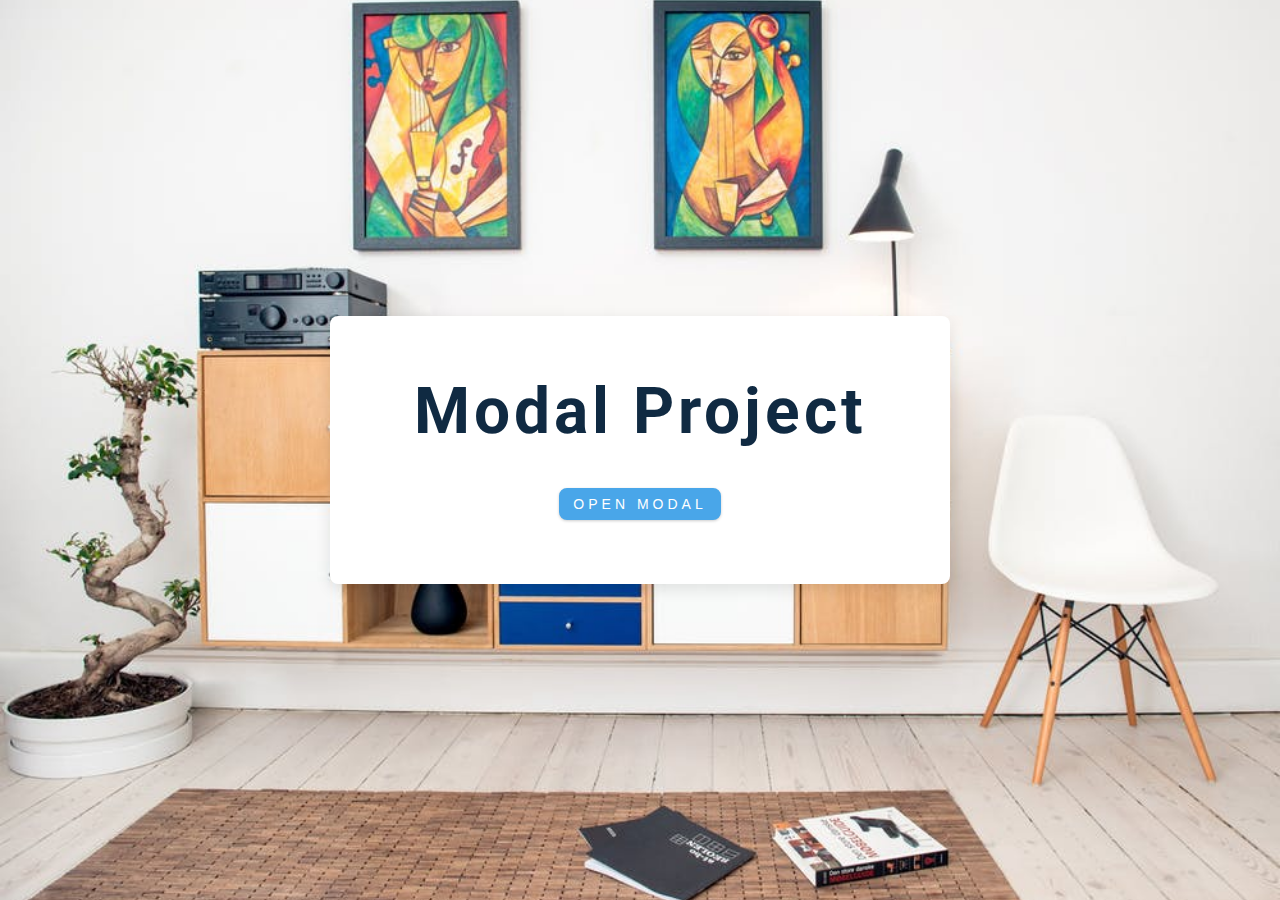
==== JavaScript Projects 2/Modal/index.html @ 2c339cbb "Add files via upload" ====
<!DOCTYPE html>
<html lang="en">
  <head>
    <meta charset="UTF-8" />
    <meta name="viewport" content="width=device-width, initial-scale=1.0" />
    <title>Modal</title>
    <!-- font-awesome -->
    <link
      rel="stylesheet"
      href="https://cdnjs.cloudflare.com/ajax/libs/font-awesome/5.14.0/css/all.min.css"
    />
    <!-- styles -->
    <link rel="stylesheet" href="styles.css" />
  </head>
  <body>
    <header class="hero">
      <div class="banner">
        <h1>modal project</h1>
        <button class="btn modal-btn">
          open modal
        </button>
      </div>
    </header>

    <div class="modal-overlay">
      <div class="modal-container">
        <h3>hello its me. (╯°□°)╯︵ ┻━┻</h3>
        <button class="close-btn">
          <i class="fas fa-times"></i>
        </button>
      </div>
    </div>
    <!-- javascript -->
    <script src="app.js"></script>
  </body>
</html>
---- JavaScript Projects 2/Modal/styles.css ----
/*
=============== 
Fonts
===============
*/
@import url("https://fonts.googleapis.com/css?family=Open+Sans|Roboto:400,700&display=swap");

/*
=============== 
Variables
===============
*/

:root {
  /* dark shades of primary color*/
  --clr-primary-1: hsl(205, 86%, 17%);
  --clr-primary-2: hsl(205, 77%, 27%);
  --clr-primary-3: hsl(205, 72%, 37%);
  --clr-primary-4: hsl(205, 63%, 48%);
  /* primary/main color */
  --clr-primary-5: #49a6e9;
  /* --clr-primary-5: rgb(73, 166, 233); */
  /* lighter shades of primary color */
  --clr-primary-6: hsl(205, 89%, 70%);
  --clr-primary-7: hsl(205, 90%, 76%);
  --clr-primary-8: hsl(205, 86%, 81%);
  --clr-primary-9: hsl(205, 90%, 88%);
  --clr-primary-10: hsl(205, 100%, 96%);
  /* darkest grey - used for headings */
  --clr-grey-1: hsl(209, 61%, 16%);
  --clr-grey-2: hsl(211, 39%, 23%);
  --clr-grey-3: hsl(209, 34%, 30%);
  --clr-grey-4: hsl(209, 28%, 39%);
  /* grey used for paragraphs */
  --clr-grey-5: hsl(210, 22%, 49%);
  --clr-grey-6: hsl(209, 23%, 60%);
  --clr-grey-7: hsl(211, 27%, 70%);
  --clr-grey-8: hsl(210, 31%, 80%);
  --clr-grey-9: hsl(212, 33%, 89%);
  --clr-grey-10: hsl(210, 36%, 96%);
  --clr-white: #fff;
  --clr-red-dark: hsl(360, 67%, 44%);
  --clr-red-light: hsl(360, 71%, 66%);
  --clr-green-dark: hsl(125, 67%, 44%);
  --clr-green-light: hsl(125, 71%, 66%);
  --clr-black: #222;
  --ff-primary: "Roboto", sans-serif;
  --ff-secondary: "Open Sans", sans-serif;
  --transition: all 0.3s linear;
  --spacing: 0.25rem;
  --radius: 0.5rem;
  --light-shadow: 0 5px 15px rgba(0, 0, 0, 0.1);
  --dark-shadow: 0 5px 15px rgba(0, 0, 0, 0.2);
  --max-width: 1170px;
  --fixed-width: 620px;
}
/*
=============== 
Global Styles
===============
*/

*,
::after,
::before {
  margin: 0;
  padding: 0;
  box-sizing: border-box;
}
body {
  font-family: var(--ff-secondary);
  background: var(--clr-grey-10);
  color: var(--clr-grey-1);
  line-height: 1.5;
  font-size: 0.875rem;
}
ul {
  list-style-type: none;
}
a {
  text-decoration: none;
}
img:not(.logo) {
  width: 100%;
}
img {
  display: block;
}

h1,
h2,
h3,
h4 {
  letter-spacing: var(--spacing);
  text-transform: capitalize;
  line-height: 1.25;
  margin-bottom: 0.75rem;
  font-family: var(--ff-primary);
}
h1 {
  font-size: 3rem;
}
h2 {
  font-size: 2rem;
}
h3 {
  font-size: 1.25rem;
}
h4 {
  font-size: 0.875rem;
}
p {
  margin-bottom: 1.25rem;
  color: var(--clr-grey-5);
}
@media screen and (min-width: 800px) {
  h1 {
    font-size: 4rem;
  }
  h2 {
    font-size: 2.5rem;
  }
  h3 {
    font-size: 1.75rem;
  }
  h4 {
    font-size: 1rem;
  }
  body {
    font-size: 1rem;
  }
  h1,
  h2,
  h3,
  h4 {
    line-height: 1;
  }
}
/*  global classes */

.btn {
  text-transform: uppercase;
  background: transparent;
  color: var(--clr-black);
  padding: 0.375rem 0.75rem;
  letter-spacing: var(--spacing);
  display: inline-block;
  transition: var(--transition);
  font-size: 0.875rem;
  border: 2px solid var(--clr-black);
  cursor: pointer;
  box-shadow: 0 1px 3px rgba(0, 0, 0, 0.2);
  border-radius: var(--radius);
}
.btn:hover {
  color: var(--clr-white);
  background: var(--clr-black);
}
/* section */
.section {
  padding: 5rem 0;
}

.section-center {
  width: 90vw;
  margin: 0 auto;
  max-width: 1170px;
}
@media screen and (min-width: 992px) {
  .section-center {
    width: 95vw;
  }
}
main {
  min-height: 100vh;
  display: grid;
  place-items: center;
}
/*
=============== 
Modal
===============
*/
.hero {
  min-height: 100vh;
  background: url("./hero.jpeg") center/cover no-repeat;
  display: grid;
  place-items: center;
}
.banner {
  background: var(--clr-white);
  padding: 4rem 0;
  border-radius: var(--radius);
  box-shadow: var(--light-shadow);
  text-align: center;
  width: 90vw;
  max-width: var(--fixed-width);
}
.modal-btn {
  margin-top: 2rem;
  background: var(--clr-primary-5);
  border-color: var(--clr-primary-5);
  color: var(--clr-white);
}
.modal-btn:hover {
  background: transparent;
  color: var(--clr-primary-5);
}
.modal-overlay {
  position: fixed;
  top: 0;
  left: 0;
  width: 100%;
  height: 100%;
  background: rgba(73, 166, 233, 0.5);
  display: grid;
  place-items: center;
  transition: var(--transition);
  visibility: hidden;
  z-index: -10;
}
/* OPEN/CLOSE MODAL */
.open-modal {
  visibility: visible;
  z-index: 10;
}
.modal-container {
  background: var(--clr-white);
  border-radius: var(--radius);
  width: 90vw;
  height: 30vh;
  max-width: var(--fixed-width);
  text-align: center;
  display: grid;
  place-items: center;
  position: relative;
}
.close-btn {
  position: absolute;
  top: 1rem;
  right: 1rem;
  font-size: 2rem;
  background: transparent;
  border-color: transparent;
  color: var(--clr-red-dark);
  cursor: pointer;
  transition: var(--transition);
}
.close-btn:hover {
  color: var(--clr-red-light);
  transform: scale(1.3);
}
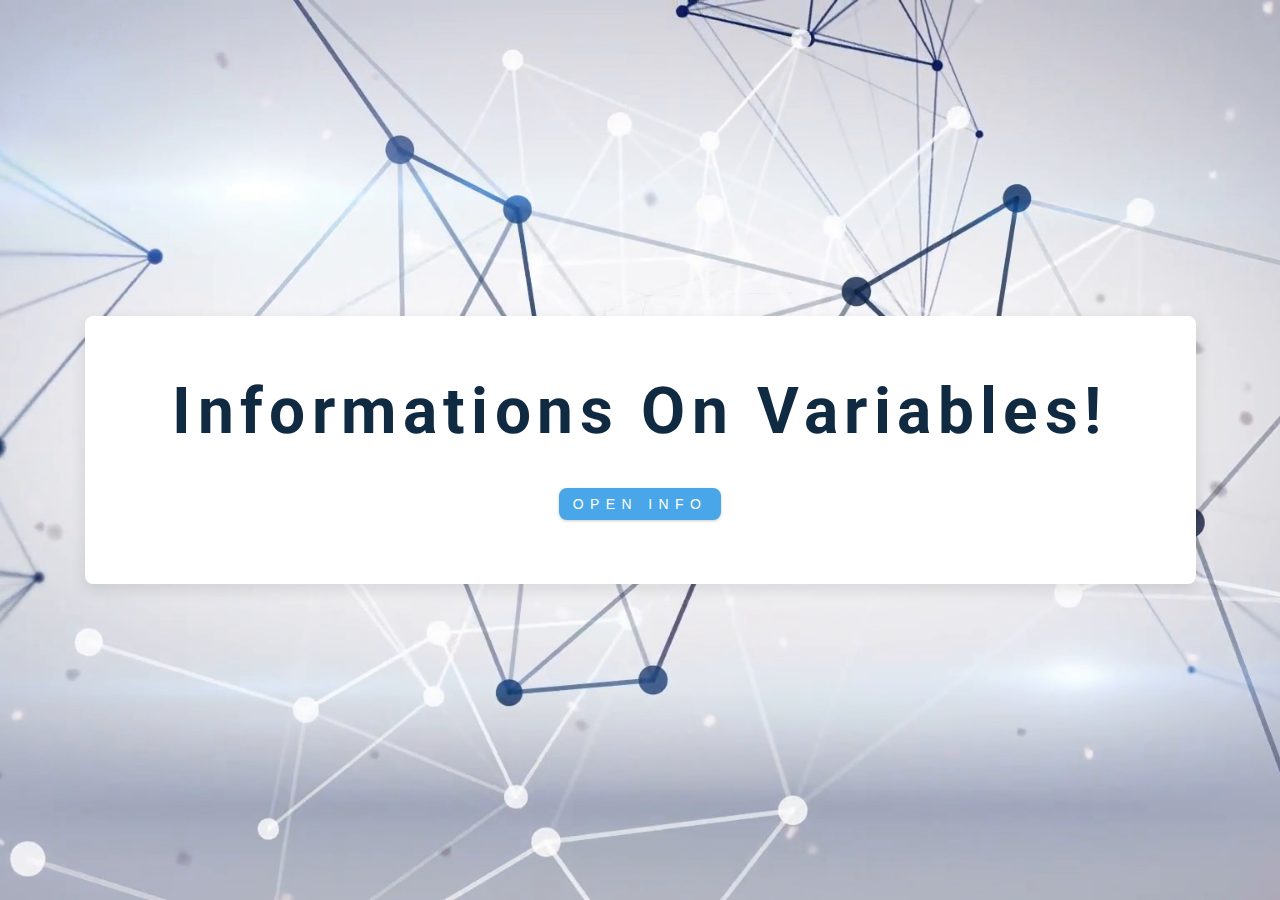
==== commit 853109a0: "Add files via upload" ====
--- a/JavaScript Projects 2/Modal/index.html
+++ b/JavaScript Projects 2/Modal/index.html
@@ -15,16 +15,23 @@
   <body>
     <header class="hero">
       <div class="banner">
-        <h1>modal project</h1>
+        <h1>Informations on Variables!</h1>
         <button class="btn modal-btn">
-          open modal
+          open info
         </button>
       </div>
     </header>
 
     <div class="modal-overlay">
       <div class="modal-container">
-        <h3>hello its me. (╯°□°)╯︵ ┻━┻</h3>
+        <h3>Variables can contain different types of values and data types. You use = to assign them: </h3>
+          <h4>Numbers — var age = 23<br>
+          Variables — var x<br>
+          Text (strings) — var a = "init"<br>
+          Operations — var b = 1 + 2 + 3<br>
+          True or false statements — var c = true<br>
+          Constant numbers — const PI = 3.14<br>
+          Objects — var name = {firstName:"John", lastName:"Doe"}</h4>
         <button class="close-btn">
           <i class="fas fa-times"></i>
         </button>
--- a/JavaScript Projects 2/Modal/styles.css
+++ b/JavaScript Projects 2/Modal/styles.css
@@ -47,12 +47,12 @@
   --ff-primary: "Roboto", sans-serif;
   --ff-secondary: "Open Sans", sans-serif;
   --transition: all 0.3s linear;
-  --spacing: 0.25rem;
+  --spacing: 0.4rem;
   --radius: 0.5rem;
   --light-shadow: 0 5px 15px rgba(0, 0, 0, 0.1);
   --dark-shadow: 0 5px 15px rgba(0, 0, 0, 0.2);
-  --max-width: 1170px;
-  --fixed-width: 620px;
+  --max-width: 1500px;
+  --fixed-width: 1111px;
 }
 /*
 =============== 
@@ -104,7 +104,7 @@
   font-size: 2rem;
 }
 h3 {
-  font-size: 1.25rem;
+  font-size: 1rem;
 }
 h4 {
   font-size: 0.875rem;
@@ -121,10 +121,10 @@
     font-size: 2.5rem;
   }
   h3 {
-    font-size: 1.75rem;
+    font-size: 1.5rem;
   }
   h4 {
-    font-size: 1rem;
+    font-size: 1.25rem;
   }
   body {
     font-size: 1rem;
@@ -158,13 +158,13 @@
 }
 /* section */
 .section {
-  padding: 5rem 0;
+  padding: 10rem 0;
 }
 
 .section-center {
   width: 90vw;
   margin: 0 auto;
-  max-width: 1170px;
+  max-width: 900px;
 }
 @media screen and (min-width: 992px) {
   .section-center {
@@ -183,7 +183,7 @@
 */
 .hero {
   min-height: 100vh;
-  background: url("./hero.jpeg") center/cover no-repeat;
+  background: url("./hero.jpg") center/cover no-repeat;
   display: grid;
   place-items: center;
 }
@@ -230,6 +230,7 @@
   width: 90vw;
   height: 30vh;
   max-width: var(--fixed-width);
+  margin: 30px;
   text-align: center;
   display: grid;
   place-items: center;
